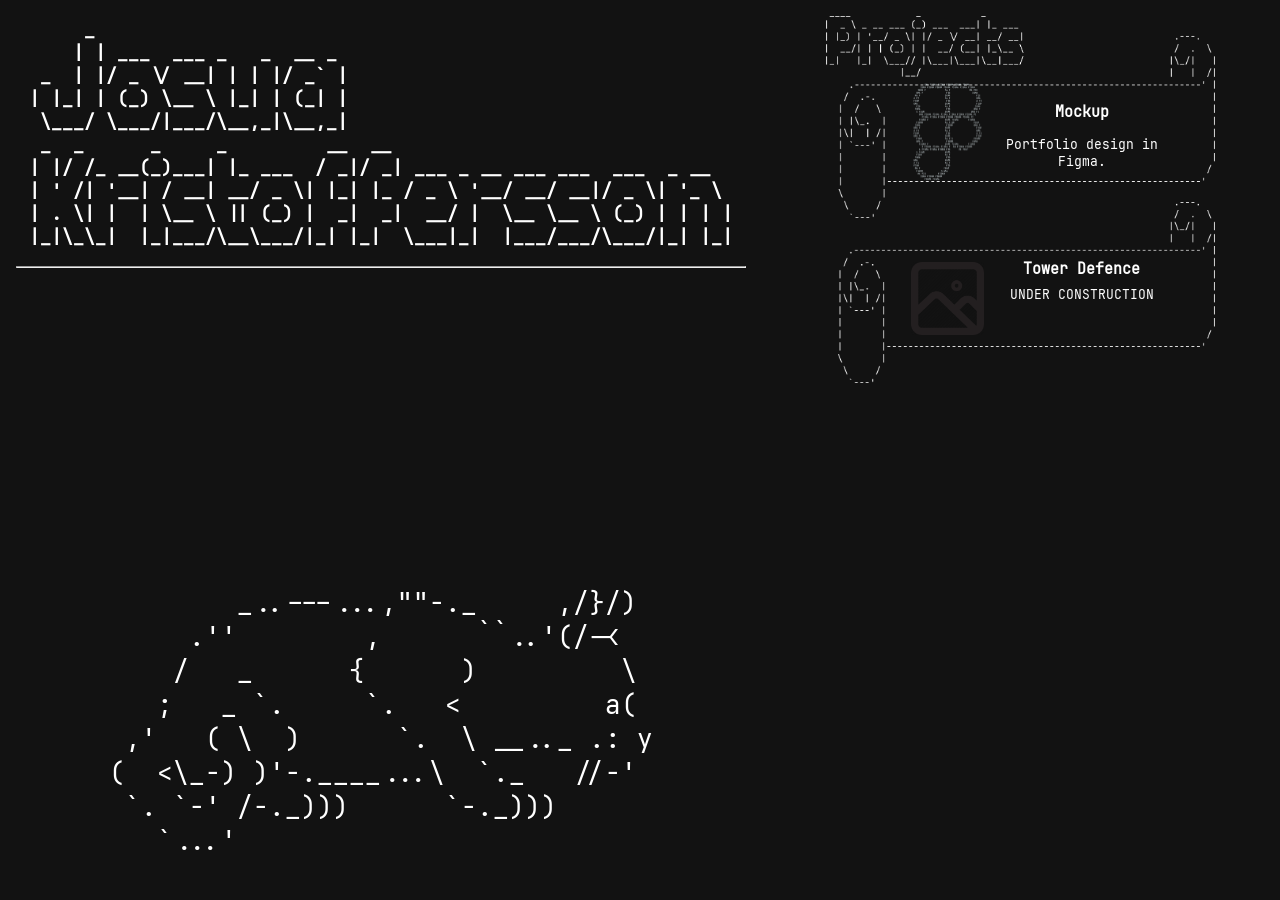
==== projects.html @ a7d87f4e "v1.0" ====
<!DOCTYPE html>
<html lang="en">
<head>
    <meta charset="UTF-8">
    <meta name="viewport" content="width=device-width, initial-scale=1.0">
    <title>Projects</title>
    <link rel="Stylesheet" href="./styles/styles.css">
    <link rel="Stylesheet" href="./styles/projects.css">
</head>
<body>
<div id="projWrapper">
<!-- Main Title / Header -->
    <div class="mainTitle">
<a href="./index.html"><b><pre class="ascii" alt="Josua Kristoffersson">
     _                                                          
    | | ___  ___ _   _  __ _                                    
 _  | |/ _ \/ __| | | |/ _` |                                   
| |_| | (_) \__ \ |_| | (_| |                                   
 \___/ \___/|___/\__,_|\__,_|    
 _  _      _     _         __  __ 
| |/ /_ __(_)___| |_ ___  / _|/ _| ___ _ __ ___ ___  ___  _ __  
| ' /| '__| / __| __/ _ \| |_| |_ / _ \ '__/ __/ __|/ _ \| '_ \ 
| . \| |  | \__ \ || (_) |  _|  _|  __/ |  \__ \__ \ (_) | | | |
|_|\_\_|  |_|___/\__\___/|_| |_|  \___|_|  |___/___/\___/|_| |_|
</pre></b></a>
    <hr>
    </div>

<!-- Project list -->
<div id="projList">
    <a class="topBanner" href="./projects/mockup.html" target="_blank">
        <img class="bgImg" src="./img/TopProjBanner.webp">

        <img class="icon" src="./img/figma ascii logo.png">
        <div class="text">
            <h3 class="title">Mockup</h3>
            <p>Portfolio design in Figma.</p>
        </div>
    </a>

    <a class="banner" href="#" target="_blank">
        <img class="bgImg" src="./img/ASCII Banner.webp">

        <img class="icon" src="./img/placeholder.png">
        <div class="text">
            <h3 class="title">Tower Defence</h3>
            <p>UNDER CONSTRUCTION</p>
        </div>
    </a>
</div>

<!-- CAT -->
    <div id="cat2">
<pre class="ascii">
        _..---...,""-._     ,/}/)
     .''        ,      ``..'(/-<
    /   _      {      )         \
   ;   _ `.     `.   <         a(
 ,'   ( \  )      `.  \ __.._ .: y
(  <\_-) )'-.____...\  `._   //-'
 `. `-' /-._)))      `-._)))
   `...'
</pre>
    </div>
</div>
</body>
</html>
---- styles/styles.css ----
@font-face {
    font-family: JetBrainsMono;
    src: url(../fonts/JetBrainsMono-Regular.ttf);
}

html {
    margin: 0;
    padding: 0;
    width: 100%;
    height: 100%;
}

body {
    font-family: JetBrainsMono;
    width: 100%;
    height: 100%;
    margin: 0;
    padding: 0;
    background-color: #121212;
    color: #FFFFFF;
}

hr {
    color: white;
    margin: 0;
    padding: 0;
}

.hr1 {
    width: 100%;
    color: white;
}

.ascii {
    font-family: JetBrainsMono;
    display: inline-block;
    text-align: left;
}

/* Main Title / Header */
.mainTitle {
    grid-column: 2/4;
    grid-row: 1;

    width: 100%;
    background-color: #121212;
    top: 0;
    position: sticky;
    text-align: center;
    font-size: 2vw;
}

/*link default*/
a {
    color: white;
    text-decoration: none;
}

a:hover {
    color: #999999;
}





@media (min-width: 768px) {
    .ascii {
        font-family: JetBrainsMono;
        display: inline-block;
        text-align: left;
    }

    /* Main Title / Header */
    .mainTitle {
        grid-column: 2;
        grid-row: 1;

        width: 100%;
        font-size: 1.4vw;

        .ascii {
            padding: 0 8px 0 8px;
        }
    }

}
---- styles/projects.css ----
#projWrapper {
    width: 100vw;
    height: 100vh;

    display: grid;
    grid-template-columns: 16px 1fr 1fr 16px;
    grid-template-rows: auto auto 1fr 16px;
}

/* Projects */
#projList {
    grid-column: 2/4;
    grid-row: 2;
    
    width: 100%;
    margin-top: 8px;

    /* First banner (has the ascii art) */
    .topBanner {
        display: grid;
        grid-template-columns: 10% 2.5% 12.5% 20% auto 10% 10%;
        grid-template-rows: 35% 45% 20%;
        
        .bgImg {
            grid-column: 2/7;
            grid-row: 1/4;

            width: 100%;
        }

        .icon {
            grid-column: 4/5;
            grid-row: 2/3;

            width: 75%;

            display: flex;
            justify-self: center;
            align-self: center;
        }

        .text {
            grid-column: 5/6;
            grid-row: 2/3;

            width: 100%;
            height: 100%;
            text-align: center;
            font-size: 2.5vw;

            
            h2 {
                margin-top: 8px;
                margin-bottom: 8px;
            }

            p {
                margin: 0;
            }
        }
    }

    /* Every other banners css */
    .banner {
        display: grid;
        grid-template-columns: 10% 2.5% 12.5% 20% auto 10% 10%;
        grid-template-rows: 27% 53% 20%;

        margin: -16px 0 -16px 0;

        .bgImg {
            grid-column: 3/7;
            grid-row: 1/4;

            width: 100%;
        }

        .icon {
            grid-column: 4/5;
            grid-row: 2/3;

            width: 75%;

            display: flex;
            justify-self: center;
            align-self: center;
        }

        .text {
            grid-column: 5/6;
            grid-row: 2/3;

            width: 100%;
            height: 100%;
            text-align: center;
            font-size: 2.5vw;

            
            h3 {
                margin-top: 8px;
                margin-bottom: 8px;
            }

            p {
                margin: 0;
            }
        }
    }
}

/* Cat */
#cat2 {
    grid-column: 2/4;
    grid-row: 3;

    font-size: 4.5vw;
    align-self: self-end;
}




@media (min-width: 768px) {
    #projWrapper {
        width: 100vw;
        height: 100vh;

        display: grid;
        grid-template-columns: 16px 3fr 32px 2fr 16px;
        grid-template-rows: auto 1fr 16px;
    }

    /* Projects */
    #projList {
        grid-column: 4;
        grid-row: 1/3;

        width: 100%;
        height: fit-content;
        margin-top: 16px;

        /* First banner (has the ascii art) */
        .topBanner {
            display: grid;
            grid-template-columns: 10% 2.5% 12.5% 20% auto 10% 10%;
            grid-template-rows: 35% 45% 20%;
        
            .bgImg {
                grid-column: 2/7;
                grid-row: 1/4;

                width: 100%;
            }

            .icon {
                grid-column: 4/5;
                grid-row: 2/3;

                width: 75%;

                display: flex;
                justify-self: center;
                align-self: center;
            }

            .text {
                grid-column: 5/6;
                grid-row: 2/3;

                width: 100%;
                height: 100%;
                text-align: center;
                font-size: 1vw;

                
                h2 {
                    margin-top: 8px;
                    margin-bottom: 8px;
                }

                p {
                    margin: 0;
                }
            }
        }

        /* Every other banners css */
        .banner {
            display: grid;
            grid-template-columns: 10% 2.5% 12.5% 20% auto 10% 10%;
            grid-template-rows: 27% 53% 20%;
        
            margin: -16px 0 -16px 0;
            height: fit-content;

            .bgImg {
                grid-column: 3/7;
                grid-row: 1/4;

                width: 100%;
            }

            .icon {
                grid-column: 4/5;
                grid-row: 2/3;

                width: 75%;

                display: flex;
                justify-self: center;
                align-self: center;
            }

            .text {
                grid-column: 5/6;
                grid-row: 2/3;

                width: 100%;
                height: 100%;
                text-align: center;
                font-size: 1vw;

                
                h3 {
                    margin-top: 8px;
                    margin-bottom: 8px;
                }

                p {
                    margin: 0;
                }
            }
        }
    }

    /* Cat */
    #cat2 {
        grid-column: 2;
        grid-row: 2;

        font-size: 2vw;
        align-self: self-end;
        justify-self: center;
    }
}
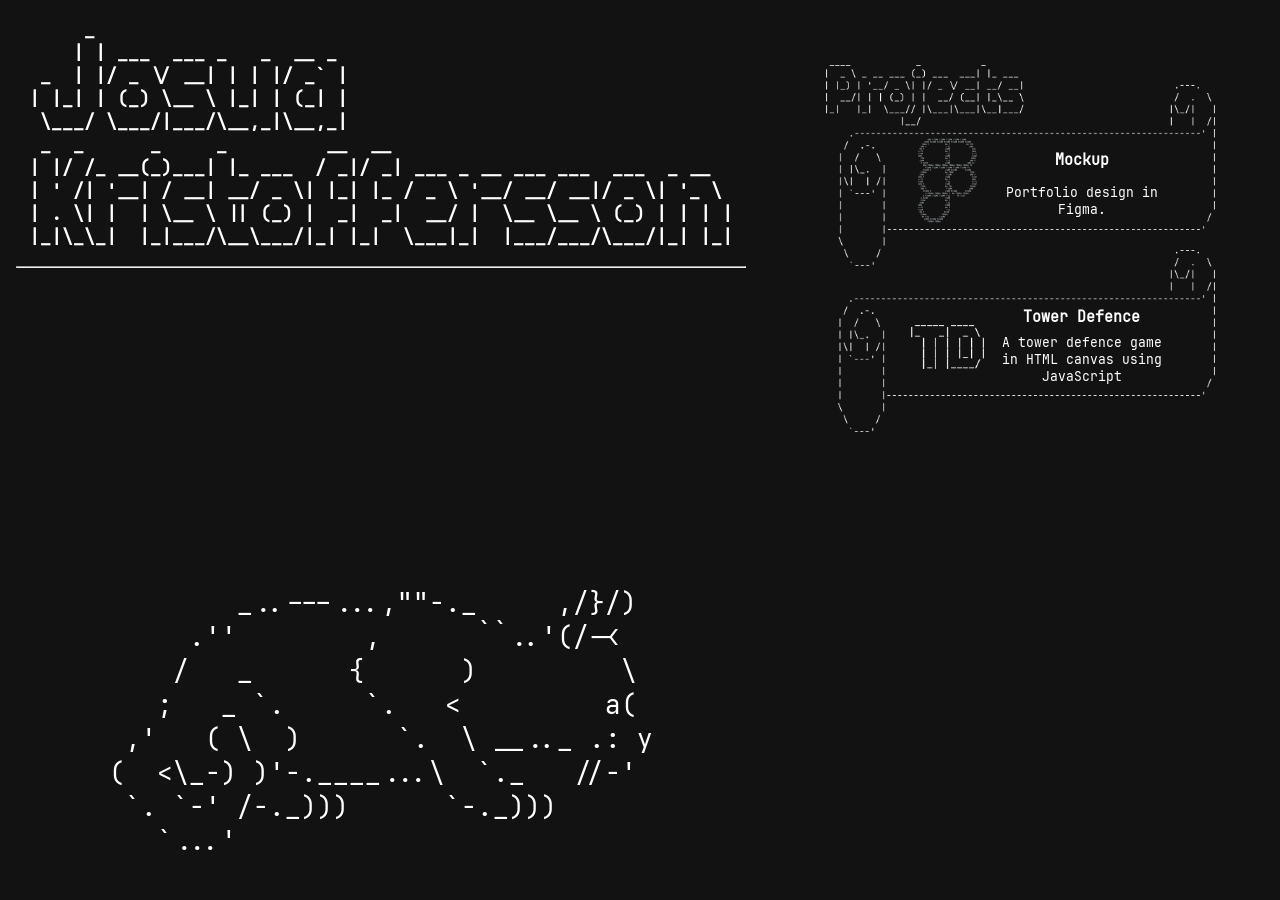
==== commit 29db2c8e: "v1.1 fixed some small continuity + added a project" ====
--- a/projects.html
+++ b/projects.html
@@ -38,13 +38,13 @@
         </div>
     </a>
 
-    <a class="banner" href="#" target="_blank">
+    <a class="banner" href="./projects/TD/" target="_blank">
         <img class="bgImg" src="./img/ASCII Banner.webp">
 
-        <img class="icon" src="./img/placeholder.png">
+        <img class="icon" src="./img/TD ascii.png">
         <div class="text">
             <h3 class="title">Tower Defence</h3>
-            <p>UNDER CONSTRUCTION</p>
+            <p>A tower defence game in HTML canvas using JavaScript</p>
         </div>
     </a>
 </div>
--- a/styles/projects.css
+++ b/styles/projects.css
@@ -20,6 +20,7 @@
         display: grid;
         grid-template-columns: 10% 2.5% 12.5% 20% auto 10% 10%;
         grid-template-rows: 35% 45% 20%;
+        margin: 10% 0 -16px 0;
         
         .bgImg {
             grid-column: 2/7;
@@ -155,28 +156,12 @@
             .icon {
                 grid-column: 4/5;
                 grid-row: 2/3;
-
-                width: 75%;
-
-                display: flex;
-                justify-self: center;
-                align-self: center;
             }
 
             .text {
                 grid-column: 5/6;
                 grid-row: 2/3;
-
-                width: 100%;
-                height: 100%;
-                text-align: center;
                 font-size: 1vw;
-
-                
-                h2 {
-                    margin-top: 8px;
-                    margin-bottom: 8px;
-                }
 
                 p {
                     margin: 0;
@@ -203,28 +188,12 @@
             .icon {
                 grid-column: 4/5;
                 grid-row: 2/3;
-
-                width: 75%;
-
-                display: flex;
-                justify-self: center;
-                align-self: center;
             }
 
             .text {
                 grid-column: 5/6;
                 grid-row: 2/3;
-
-                width: 100%;
-                height: 100%;
-                text-align: center;
                 font-size: 1vw;
-
-                
-                h3 {
-                    margin-top: 8px;
-                    margin-bottom: 8px;
-                }
 
                 p {
                     margin: 0;
